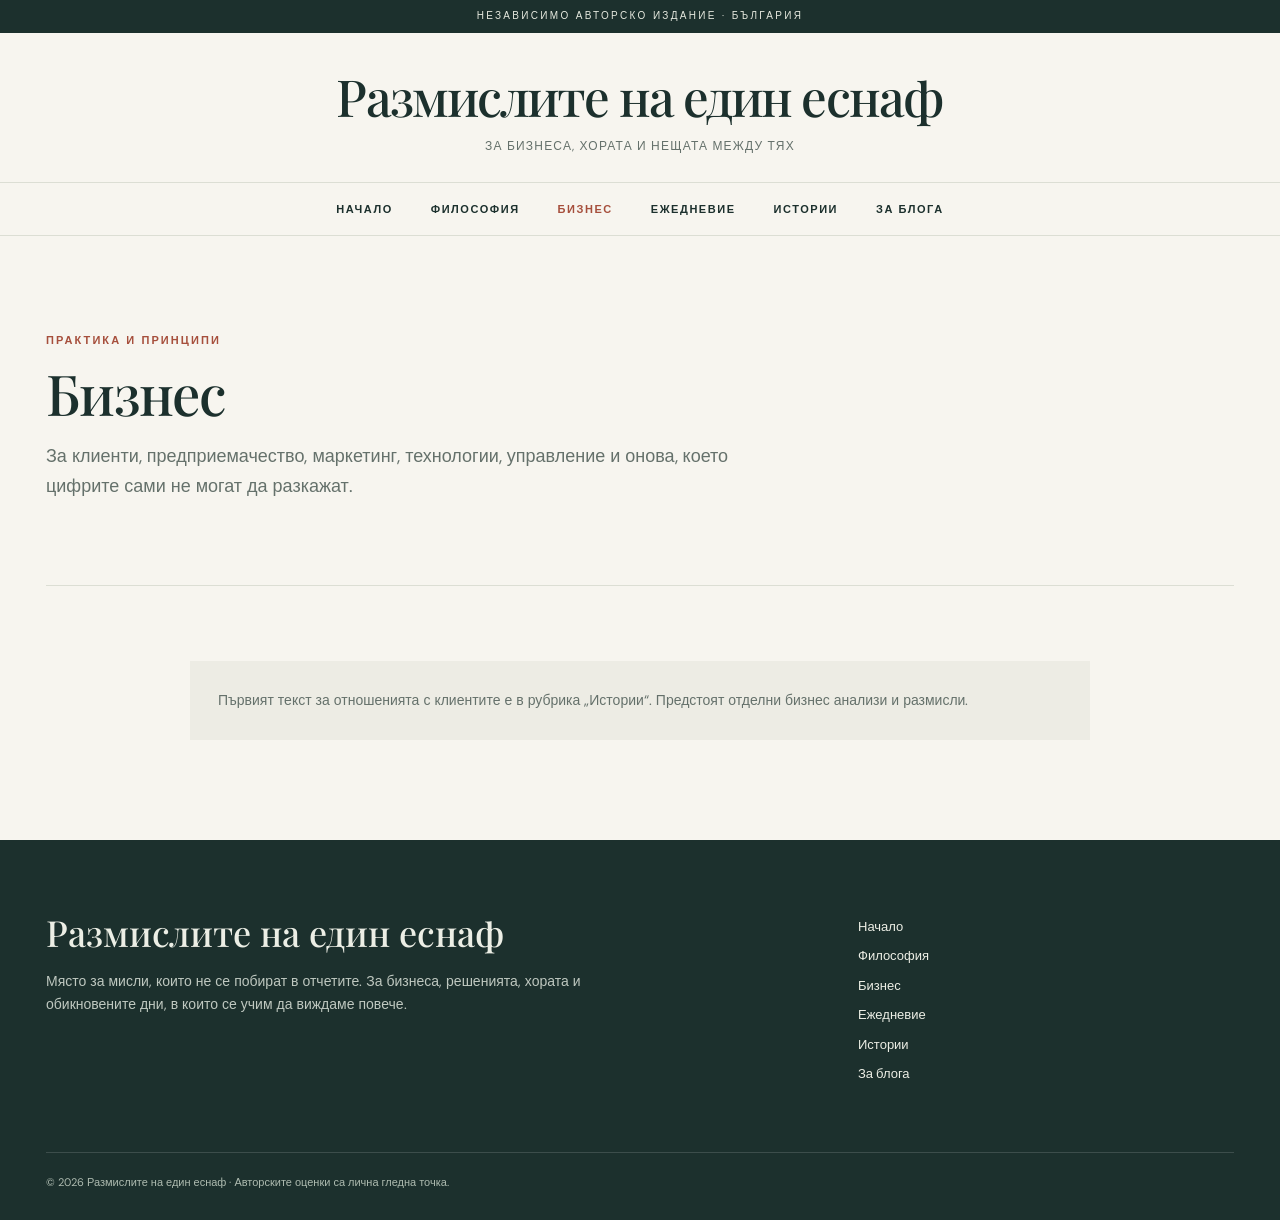
==== biznes/index.html @ b596c203 "Add biznes/index.html" ====
<!doctype html><html lang="bg"><head><meta charset="utf-8"><meta name="viewport" content="width=device-width,initial-scale=1"><title>Бизнес — Размислите на един еснаф</title><meta name="description" content="За клиенти, предприемачество, маркетинг, технологии, управление и онова, което цифрите сами не могат да разкажат."><meta property="og:type" content="website"><meta property="og:title" content="Бизнес — Размислите на един еснаф"><meta property="og:description" content="За клиенти, предприемачество, маркетинг, технологии, управление и онова, което цифрите сами не могат да разкажат."><link rel="stylesheet" href="/assets/style.css"><link rel="icon" href="/favicon.svg" type="image/svg+xml"></head><body><div class="topline">Независимо авторско издание · България</div><header><div class="masthead"><a href="/">Размислите на един еснаф</a><p>ЗА БИЗНЕСА, ХОРАТА И НЕЩАТА МЕЖДУ ТЯХ</p></div><nav class="nav"><a href="/">Начало</a><a href="/filosofia/">Философия</a><a href="/biznes/" class="active">Бизнес</a><a href="/ezhednevie/">Ежедневие</a><a href="/istorii/">Истории</a><a href="/za-bloga/">За блога</a></nav></header><main><div class="wrap"><section class="page-head"><span class="eyebrow">Практика и принципи</span><h1>Бизнес</h1><p>За клиенти, предприемачество, маркетинг, технологии, управление и онова, което цифрите сами не могат да разкажат.</p></section><div class="entries"><div class="empty">Първият текст за отношенията с клиентите е в рубрика „Истории“. Предстоят отделни бизнес анализи и размисли.</div></div></div></main><footer class="footer"><div class="wrap"><div class="footer-grid"><div><h2>Размислите на един еснаф</h2><p>Място за мисли, които не се побират в отчетите. За бизнеса, решенията, хората и обикновените дни, в които се учим да виждаме повече.</p></div><div><a href="/">Начало</a><a href="/filosofia/">Философия</a><a href="/biznes/">Бизнес</a><a href="/ezhednevie/">Ежедневие</a><a href="/istorii/">Истории</a><a href="/za-bloga/">За блога</a></div></div><div class="footnote">© 2026 Размислите на един еснаф · Авторските оценки са лична гледна точка.</div></div></footer></body></html>
---- assets/style.css ----
@import url('https://fonts.googleapis.com/css2?family=DM+Sans:wght@400;500;600;700&family=Playfair+Display:wght@400;500;600;700&display=swap');
:root{--ink:#1c302d;--paper:#f7f5ef;--white:#fffdf8;--muted:#65716b;--accent:#a64f3c;--line:#dcded4;--gold:#b29b74}*{box-sizing:border-box}html{scroll-behavior:smooth}body{margin:0;background:var(--paper);color:var(--ink);font:16px/1.65 'DM Sans',sans-serif;-webkit-font-smoothing:antialiased}a{color:inherit;text-decoration:none}a:hover{color:var(--accent)}.wrap{max-width:1260px;margin:auto;padding:0 36px}.topline{background:var(--ink);color:#e5e8de;text-align:center;padding:8px;font-size:10px;letter-spacing:.23em;text-transform:uppercase}.masthead{padding:35px 0 25px;text-align:center;border-bottom:1px solid var(--line)}.masthead a{font:500 clamp(27px,4.6vw,51px)/1.1 'Playfair Display',serif;letter-spacing:-.035em}.masthead p{margin:12px 0 0;color:var(--muted);font-size:12px;letter-spacing:.1em}.nav{display:flex;align-items:center;justify-content:center;gap:38px;border-bottom:1px solid var(--line);padding:17px 10px;flex-wrap:wrap}.nav a{font-size:11px;font-weight:700;letter-spacing:.14em;text-transform:uppercase}.nav a.active{color:var(--accent)}.eyebrow{font-size:11px;text-transform:uppercase;letter-spacing:.19em;font-weight:700;color:var(--accent)}.display{font:500 clamp(42px,6.7vw,91px)/1.07 'Playfair Display',serif;letter-spacing:-.035em;margin:20px 0 24px}.hero{padding:88px 0 82px;display:grid;grid-template-columns:1.5fr 1fr;gap:75px;align-items:center}.hero p{font-size:18px;line-height:1.8;color:#52625c;max-width:650px}.hero-visual{background:var(--ink);min-height:415px;display:flex;flex-direction:column;justify-content:space-between;padding:38px;color:#e9e9df;position:relative;overflow:hidden}.hero-visual:before{content:'“';position:absolute;font:500 360px 'Playfair Display',serif;right:-15px;top:-145px;color:#ffffff0d}.hero-visual strong{font:500 clamp(30px,3.5vw,49px)/1.25 'Playfair Display',serif;z-index:1}.hero-visual span{font-size:11px;letter-spacing:.15em;color:#b6c1b9}.button{display:inline-block;border:1px solid var(--ink);padding:13px 21px;font-size:11px;font-weight:700;letter-spacing:.12em;text-transform:uppercase;margin-top:19px}.button:hover{background:var(--ink);color:white}.section{padding:62px 0 85px;border-top:1px solid var(--line)}.section-heading{display:flex;justify-content:space-between;gap:24px;align-items:end;margin-bottom:34px}.section h2,.page-head h1{font:500 clamp(38px,4.4vw,61px)/1.12 'Playfair Display',serif;letter-spacing:-.03em;margin:9px 0}.section-heading p{max-width:400px;color:var(--muted);font-size:14px}.cards{display:grid;grid-template-columns:repeat(3,1fr);gap:22px}.card{border:1px solid var(--line);background:var(--white);padding:30px;min-height:270px;display:flex;flex-direction:column;transition:transform .2s,border-color .2s}.card:hover{transform:translateY(-4px);border-color:var(--accent)}.card .num{font:500 42px 'Playfair Display',serif;color:#b9b9a9}.card h3{font:500 28px/1.23 'Playfair Display',serif;margin:24px 0 12px}.card p{color:var(--muted);font-size:14px;line-height:1.75;margin:0}.card .more{margin-top:auto;padding-top:25px;color:var(--accent);font-size:11px;font-weight:700;letter-spacing:.1em;text-transform:uppercase}.feature{display:grid;grid-template-columns:1fr 1fr;gap:60px;align-items:center}.feature-art{background:#d9ded4;min-height:400px;padding:35px;display:flex;flex-direction:column;justify-content:space-between}.feature-art .mark{font:500 120px 'Playfair Display',serif;color:var(--ink);opacity:.2}.feature-art .line{width:65%;height:1px;background:var(--ink)}.feature h3{font:500 clamp(33px,4vw,52px)/1.15 'Playfair Display',serif;margin:14px 0 20px}.feature p{color:var(--muted);line-height:1.9}.quote-band{background:var(--ink);color:#f0eee4;padding:80px 36px;text-align:center}.quote-band blockquote{font:500 clamp(29px,4vw,52px)/1.4 'Playfair Display',serif;max-width:1000px;margin:0 auto 25px}.quote-band small{letter-spacing:.15em;font-size:10px;text-transform:uppercase;color:#b8c2b8}.page-head{padding:90px 0 65px;border-bottom:1px solid var(--line)}.page-head p{font-size:18px;max-width:700px;color:var(--muted)}.entries{max-width:900px;margin:0 auto;padding:45px 0 100px}.entry{display:grid;grid-template-columns:145px 1fr;gap:30px;border-bottom:1px solid var(--line);padding:35px 0}.entry time{font-size:12px;color:var(--muted)}.entry h2{font:500 32px/1.2 'Playfair Display',serif;margin:7px 0 12px}.entry p{font-size:15px;color:var(--muted);margin:0}.empty{background:#edece4;padding:28px;margin-top:30px;color:var(--muted);font-size:14px}.manifesto{max-width:780px;margin:75px auto 115px}.manifesto p{font:400 clamp(22px,2.5vw,30px)/1.65 'Playfair Display',serif}.manifesto p+p{margin-top:35px}.footer{background:var(--ink);color:#eceee5;padding:68px 0 28px}.footer-grid{display:grid;grid-template-columns:2fr 1fr;gap:60px}.footer h2{font:500 36px 'Playfair Display',serif;margin:0 0 14px}.footer p{color:#bfc8c0;max-width:550px;font-size:14px}.footer a{display:block;font-size:13px;margin:8px 0}.footnote{border-top:1px solid #ffffff24;margin-top:60px;padding-top:20px;font-size:11px;color:#aebbb0}.article-wrap{max-width:760px;margin:0 auto;padding:75px 24px 115px}.article-wrap h1{font:500 clamp(42px,6vw,76px)/1.13 'Playfair Display',serif}.article-wrap h2{font:500 38px/1.25 'Playfair Display',serif;margin-top:65px}.article-wrap p{font-size:18px;line-height:1.92}.article-wrap blockquote{font:500 32px/1.4 'Playfair Display',serif;border-left:3px solid var(--accent);padding-left:25px;margin:45px 0}.article-wrap .note{font-size:13px;color:var(--muted)}@media(max-width:760px){.wrap{padding:0 22px}.masthead{padding:27px 0 20px}.nav{gap:14px;padding:13px 5px}.nav a{font-size:10px;letter-spacing:.06em}.hero{grid-template-columns:1fr;gap:35px;padding:65px 0}.hero-visual{min-height:300px}.cards{grid-template-columns:1fr}.card{min-height:210px}.feature{grid-template-columns:1fr;gap:30px}.feature-art{min-height:240px}.section{padding:50px 0}.section-heading{display:block}.section-heading p{margin-top:10px}.page-head{padding:60px 0 40px}.entry{grid-template-columns:1fr;gap:6px}.footer-grid{grid-template-columns:1fr;gap:20px}.quote-band{padding:65px 22px}}
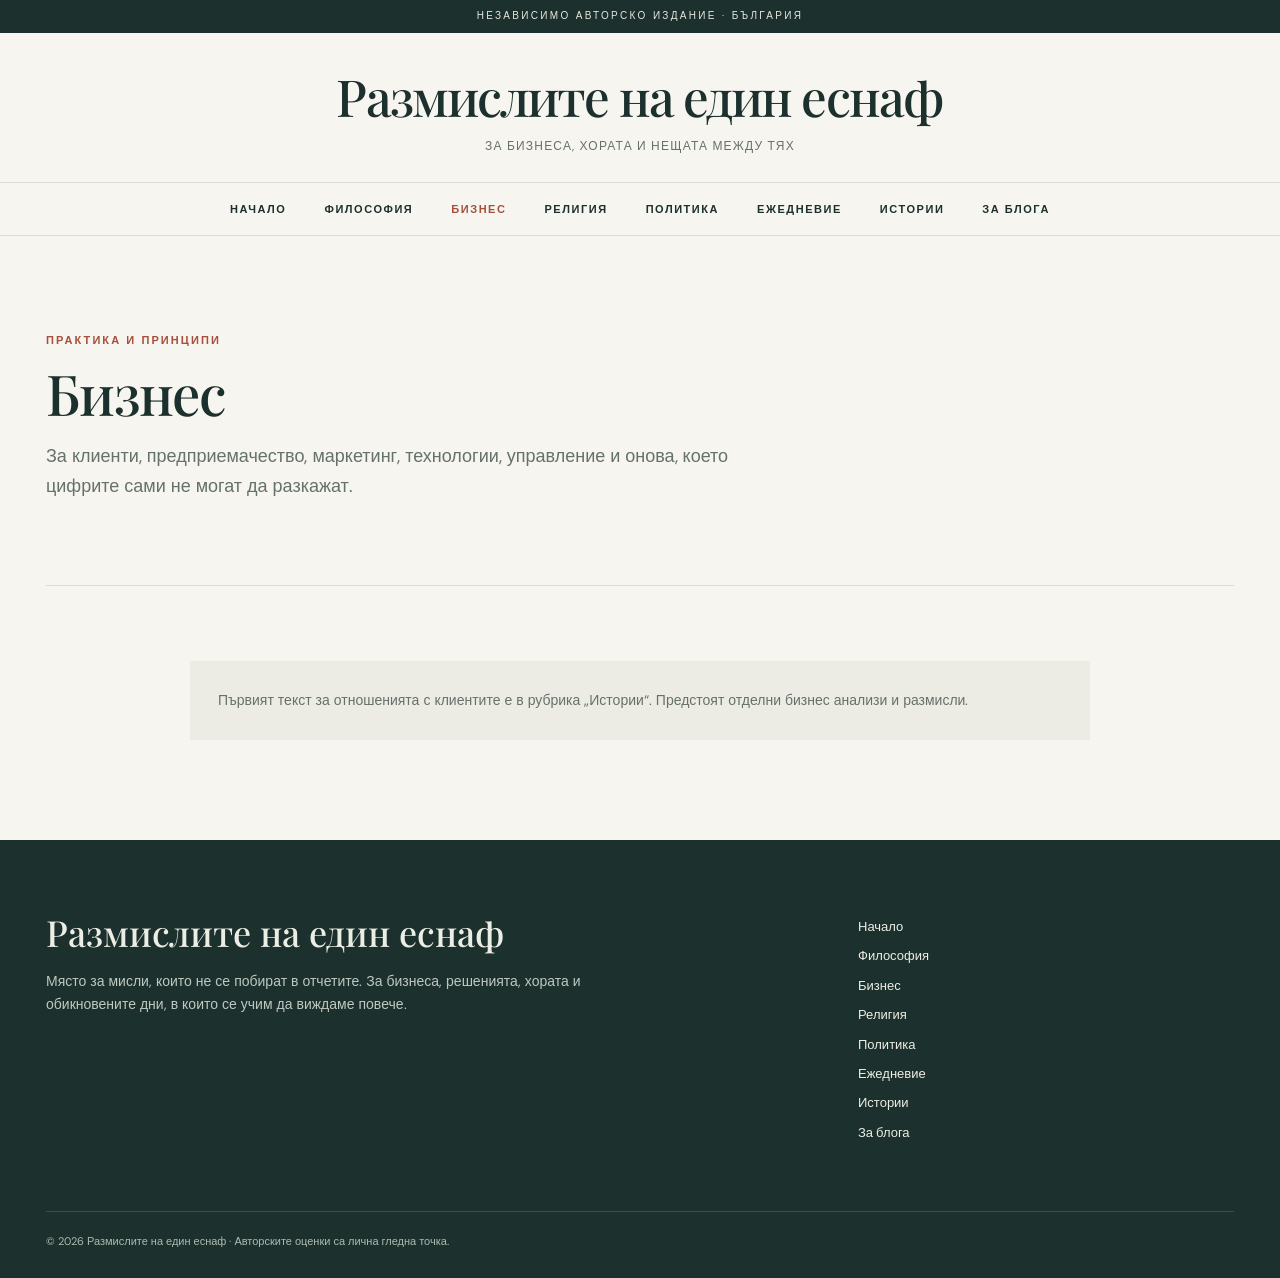
==== commit a456b7a1: "Add religion and politics to editorial navigation" ====
--- a/biznes/index.html
+++ b/biznes/index.html
@@ -1 +1 @@
-<!doctype html><html lang="bg"><head><meta charset="utf-8"><meta name="viewport" content="width=device-width,initial-scale=1"><title>Бизнес — Размислите на един еснаф</title><meta name="description" content="За клиенти, предприемачество, маркетинг, технологии, управление и онова, което цифрите сами не могат да разкажат."><meta property="og:type" content="website"><meta property="og:title" content="Бизнес — Размислите на един еснаф"><meta property="og:description" content="За клиенти, предприемачество, маркетинг, технологии, управление и онова, което цифрите сами не могат да разкажат."><link rel="stylesheet" href="/assets/style.css"><link rel="icon" href="/favicon.svg" type="image/svg+xml"></head><body><div class="topline">Независимо авторско издание · България</div><header><div class="masthead"><a href="/">Размислите на един еснаф</a><p>ЗА БИЗНЕСА, ХОРАТА И НЕЩАТА МЕЖДУ ТЯХ</p></div><nav class="nav"><a href="/">Начало</a><a href="/filosofia/">Философия</a><a href="/biznes/" class="active">Бизнес</a><a href="/ezhednevie/">Ежедневие</a><a href="/istorii/">Истории</a><a href="/za-bloga/">За блога</a></nav></header><main><div class="wrap"><section class="page-head"><span class="eyebrow">Практика и принципи</span><h1>Бизнес</h1><p>За клиенти, предприемачество, маркетинг, технологии, управление и онова, което цифрите сами не могат да разкажат.</p></section><div class="entries"><div class="empty">Първият текст за отношенията с клиентите е в рубрика „Истории“. Предстоят отделни бизнес анализи и размисли.</div></div></div></main><footer class="footer"><div class="wrap"><div class="footer-grid"><div><h2>Размислите на един еснаф</h2><p>Място за мисли, които не се побират в отчетите. За бизнеса, решенията, хората и обикновените дни, в които се учим да виждаме повече.</p></div><div><a href="/">Начало</a><a href="/filosofia/">Философия</a><a href="/biznes/">Бизнес</a><a href="/ezhednevie/">Ежедневие</a><a href="/istorii/">Истории</a><a href="/za-bloga/">За блога</a></div></div><div class="footnote">© 2026 Размислите на един еснаф · Авторските оценки са лична гледна точка.</div></div></footer></body></html>+<!doctype html><html lang="bg"><head><meta charset="utf-8"><meta name="viewport" content="width=device-width,initial-scale=1"><title>Бизнес — Размислите на един еснаф</title><meta name="description" content="За клиенти, предприемачество, маркетинг, технологии, управление и онова, което цифрите сами не могат да разкажат."><meta property="og:type" content="website"><meta property="og:title" content="Бизнес — Размислите на един еснаф"><meta property="og:description" content="За клиенти, предприемачество, маркетинг, технологии, управление и онова, което цифрите сами не могат да разкажат."><link rel="stylesheet" href="/assets/style.css"><link rel="icon" href="/favicon.svg" type="image/svg+xml"></head><body><div class="topline">Независимо авторско издание · България</div><header><div class="masthead"><a href="/">Размислите на един еснаф</a><p>ЗА БИЗНЕСА, ХОРАТА И НЕЩАТА МЕЖДУ ТЯХ</p></div><nav class="nav"><a href="/">Начало</a><a href="/filosofia/">Философия</a><a href="/biznes/" class="active">Бизнес</a><a href="/religia/">Религия</a><a href="/politika/">Политика</a><a href="/ezhednevie/">Ежедневие</a><a href="/istorii/">Истории</a><a href="/za-bloga/">За блога</a></nav></header><main><div class="wrap"><section class="page-head"><span class="eyebrow">Практика и принципи</span><h1>Бизнес</h1><p>За клиенти, предприемачество, маркетинг, технологии, управление и онова, което цифрите сами не могат да разкажат.</p></section><div class="entries"><div class="empty">Първият текст за отношенията с клиентите е в рубрика „Истории“. Предстоят отделни бизнес анализи и размисли.</div></div></div></main><footer class="footer"><div class="wrap"><div class="footer-grid"><div><h2>Размислите на един еснаф</h2><p>Място за мисли, които не се побират в отчетите. За бизнеса, решенията, хората и обикновените дни, в които се учим да виждаме повече.</p></div><div><a href="/">Начало</a><a href="/filosofia/">Философия</a><a href="/biznes/">Бизнес</a><a href="/religia/">Религия</a><a href="/politika/">Политика</a><a href="/ezhednevie/">Ежедневие</a><a href="/istorii/">Истории</a><a href="/za-bloga/">За блога</a></div></div><div class="footnote">© 2026 Размислите на един еснаф · Авторските оценки са лична гледна точка.</div></div></footer></body></html>
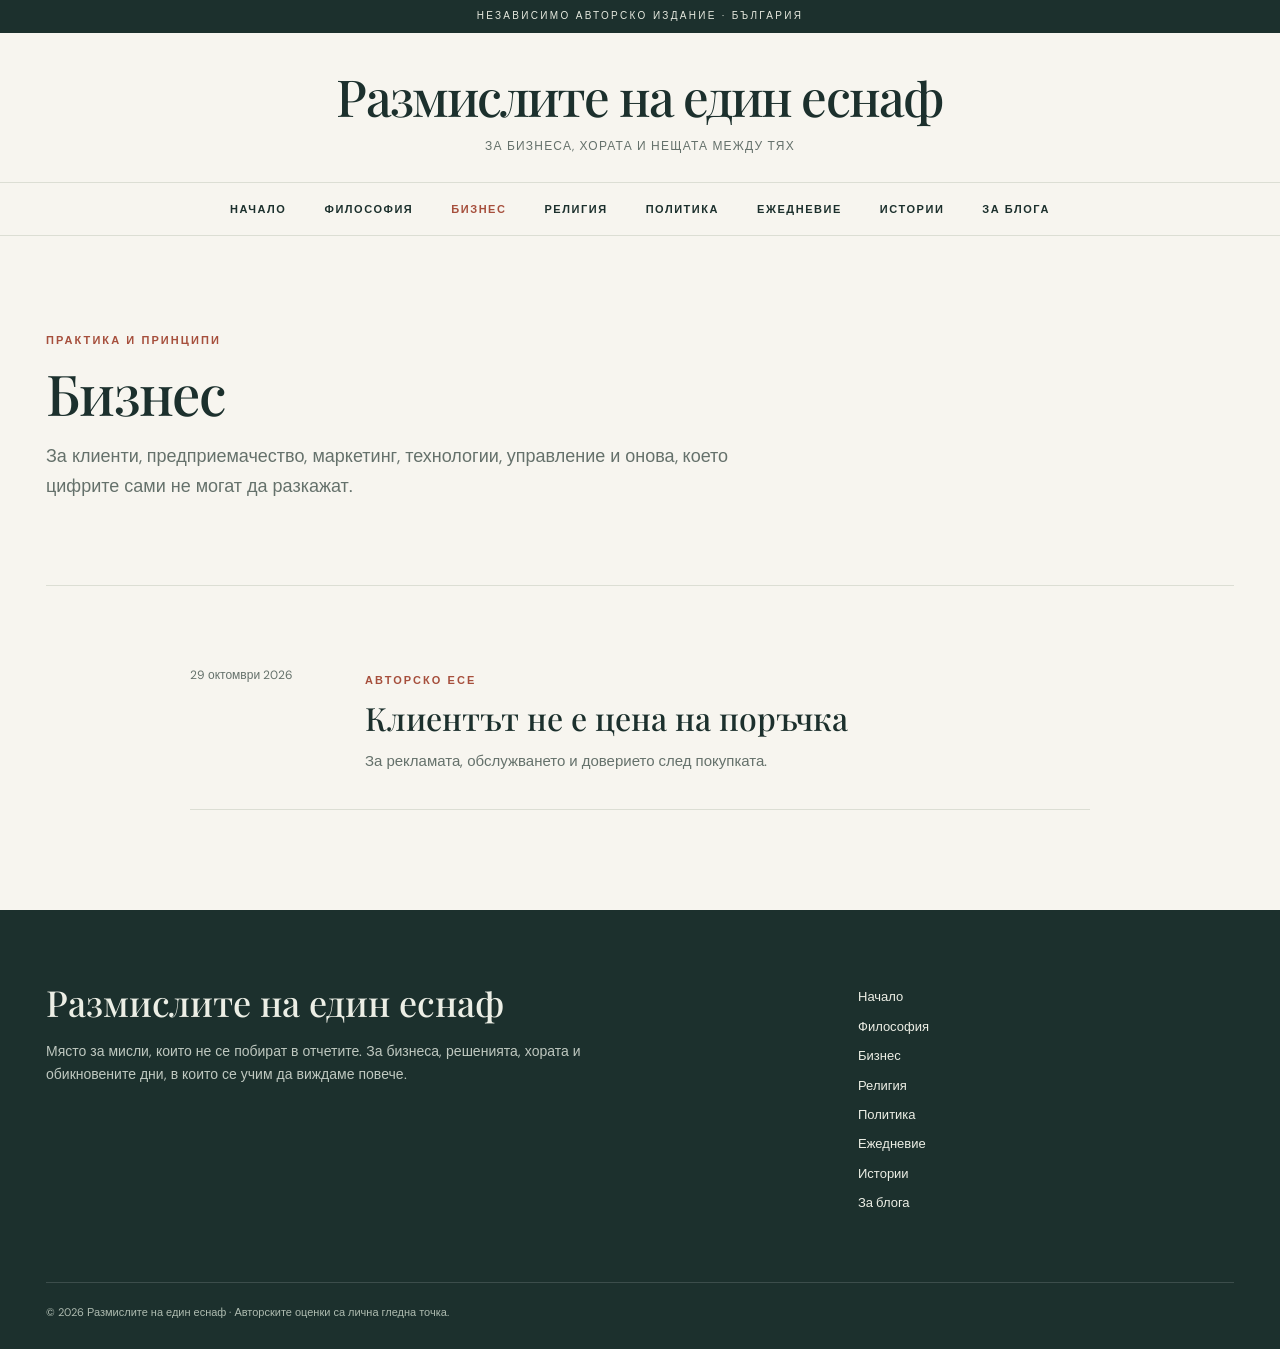
==== commit 0056693b: "Publish essays and refresh blog archive" ====
--- a/biznes/index.html
+++ b/biznes/index.html
@@ -1 +1 @@
-<!doctype html><html lang="bg"><head><meta charset="utf-8"><meta name="viewport" content="width=device-width,initial-scale=1"><title>Бизнес — Размислите на един еснаф</title><meta name="description" content="За клиенти, предприемачество, маркетинг, технологии, управление и онова, което цифрите сами не могат да разкажат."><meta property="og:type" content="website"><meta property="og:title" content="Бизнес — Размислите на един еснаф"><meta property="og:description" content="За клиенти, предприемачество, маркетинг, технологии, управление и онова, което цифрите сами не могат да разкажат."><link rel="stylesheet" href="/assets/style.css"><link rel="icon" href="/favicon.svg" type="image/svg+xml"></head><body><div class="topline">Независимо авторско издание · България</div><header><div class="masthead"><a href="/">Размислите на един еснаф</a><p>ЗА БИЗНЕСА, ХОРАТА И НЕЩАТА МЕЖДУ ТЯХ</p></div><nav class="nav"><a href="/">Начало</a><a href="/filosofia/">Философия</a><a href="/biznes/" class="active">Бизнес</a><a href="/religia/">Религия</a><a href="/politika/">Политика</a><a href="/ezhednevie/">Ежедневие</a><a href="/istorii/">Истории</a><a href="/za-bloga/">За блога</a></nav></header><main><div class="wrap"><section class="page-head"><span class="eyebrow">Практика и принципи</span><h1>Бизнес</h1><p>За клиенти, предприемачество, маркетинг, технологии, управление и онова, което цифрите сами не могат да разкажат.</p></section><div class="entries"><div class="empty">Първият текст за отношенията с клиентите е в рубрика „Истории“. Предстоят отделни бизнес анализи и размисли.</div></div></div></main><footer class="footer"><div class="wrap"><div class="footer-grid"><div><h2>Размислите на един еснаф</h2><p>Място за мисли, които не се побират в отчетите. За бизнеса, решенията, хората и обикновените дни, в които се учим да виждаме повече.</p></div><div><a href="/">Начало</a><a href="/filosofia/">Философия</a><a href="/biznes/">Бизнес</a><a href="/religia/">Религия</a><a href="/politika/">Политика</a><a href="/ezhednevie/">Ежедневие</a><a href="/istorii/">Истории</a><a href="/za-bloga/">За блога</a></div></div><div class="footnote">© 2026 Размислите на един еснаф · Авторските оценки са лична гледна точка.</div></div></footer></body></html>+<!doctype html><html lang="bg"><head><meta charset="utf-8"><meta name="viewport" content="width=device-width,initial-scale=1"><title>Бизнес — Размислите на един еснаф</title><meta name="description" content="За клиенти, предприемачество, маркетинг, технологии, управление и онова, което цифрите сами не могат да разкажат."><meta property="og:type" content="website"><meta property="og:title" content="Бизнес — Размислите на един еснаф"><meta property="og:description" content="За клиенти, предприемачество, маркетинг, технологии, управление и онова, което цифрите сами не могат да разкажат."><link rel="stylesheet" href="/assets/style.css"><link rel="icon" href="/favicon.svg" type="image/svg+xml"></head><body><div class="topline">Независимо авторско издание · България</div><header><div class="masthead"><a href="/">Размислите на един еснаф</a><p>ЗА БИЗНЕСА, ХОРАТА И НЕЩАТА МЕЖДУ ТЯХ</p></div><nav class="nav"><a href="/">Начало</a><a href="/filosofia/">Философия</a><a href="/biznes/" class="active">Бизнес</a><a href="/religia/">Религия</a><a href="/politika/">Политика</a><a href="/ezhednevie/">Ежедневие</a><a href="/istorii/">Истории</a><a href="/za-bloga/">За блога</a></nav></header><main><div class="wrap"><section class="page-head"><span class="eyebrow">Практика и принципи</span><h1>Бизнес</h1><p>За клиенти, предприемачество, маркетинг, технологии, управление и онова, което цифрите сами не могат да разкажат.</p></section><div class="entries"><a class="entry" href="/biznes/klientat-ne-e-cena-na-porachka.html"><time>29 октомври 2026</time><div><span class="eyebrow">Авторско есе</span><h2>Клиентът не е цена на поръчка</h2><p>За рекламата, обслужването и доверието след покупката.</p></div></a></div></div></main><footer class="footer"><div class="wrap"><div class="footer-grid"><div><h2>Размислите на един еснаф</h2><p>Място за мисли, които не се побират в отчетите. За бизнеса, решенията, хората и обикновените дни, в които се учим да виждаме повече.</p></div><div><a href="/">Начало</a><a href="/filosofia/">Философия</a><a href="/biznes/">Бизнес</a><a href="/religia/">Религия</a><a href="/politika/">Политика</a><a href="/ezhednevie/">Ежедневие</a><a href="/istorii/">Истории</a><a href="/za-bloga/">За блога</a></div></div><div class="footnote">© 2026 Размислите на един еснаф · Авторските оценки са лична гледна точка.</div></div></footer></body></html>
